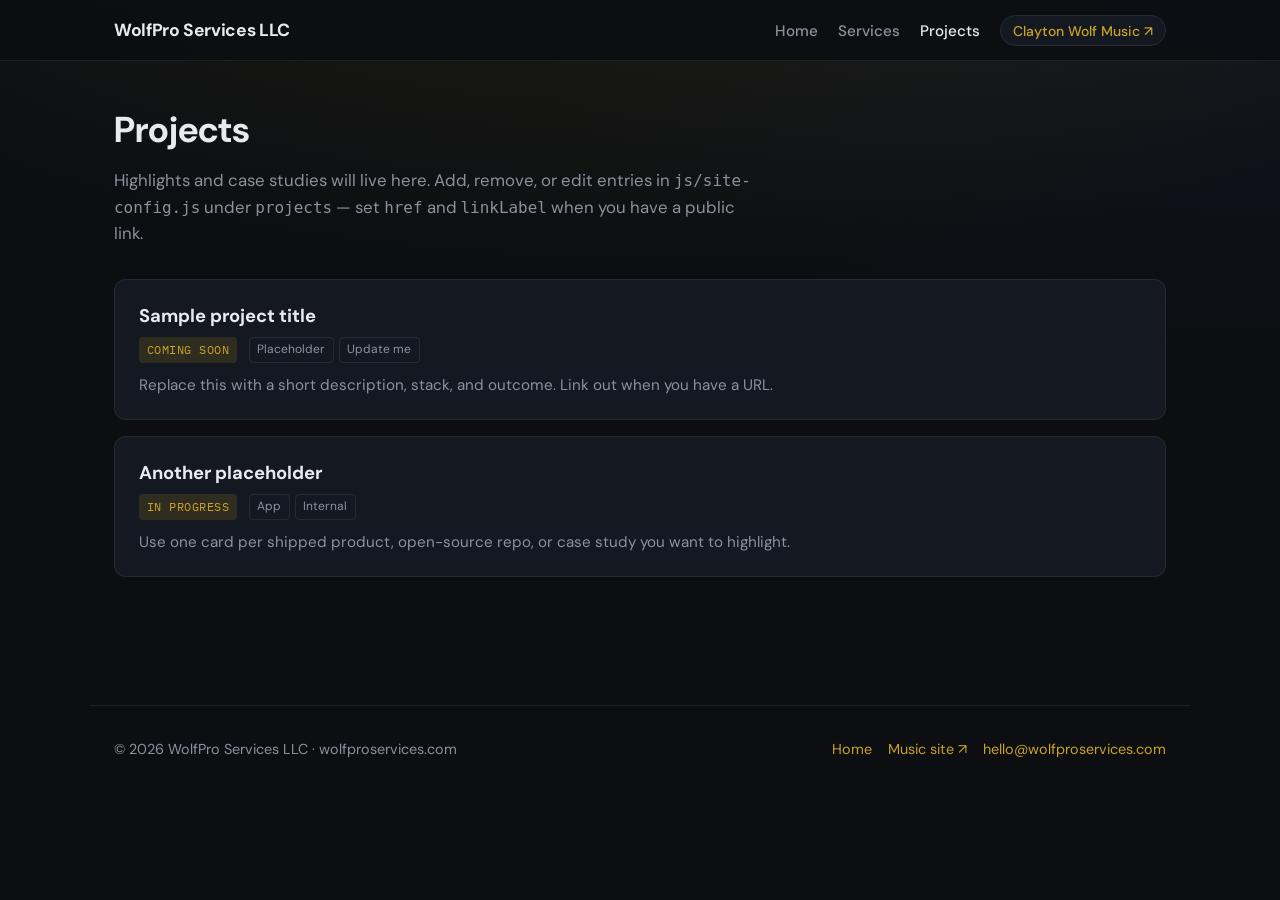
==== projects.html @ f228262b "Initial Site" ====
<!DOCTYPE html>
<html lang="en">
  <head>
    <meta charset="utf-8" />
    <meta name="viewport" content="width=device-width, initial-scale=1" />
    <title>Projects — WolfPro Services LLC</title>
    <meta
      name="description"
      content="Selected work and projects from WolfPro Services LLC — apps, metrology, audio, and more."
    />
    <link rel="canonical" href="https://wolfproservices.com/projects.html" />
    <meta property="og:url" content="https://wolfproservices.com/projects.html" />
    <meta property="og:title" content="Projects — WolfPro Services LLC" />
    <meta property="og:description" content="Selected work and in-progress projects." />
    <meta property="og:type" content="website" />
    <link rel="preconnect" href="https://fonts.googleapis.com" />
    <link rel="preconnect" href="https://fonts.gstatic.com" crossorigin />
    <link
      href="https://fonts.googleapis.com/css2?family=DM+Sans:ital,opsz,wght@0,9..40,400;0,9..40,500;0,9..40,600;0,9..40,700;1,9..40,400&family=IBM+Plex+Mono:wght@400;500&display=swap"
      rel="stylesheet"
    />
    <link rel="stylesheet" href="css/styles.css" />
  </head>
  <body>
    <a class="skip-link" href="#main">Skip to content</a>
    <header class="site-header">
      <div class="header-inner">
        <a class="logo" href="index.html" data-site-company>WolfPro Services LLC</a>
        <nav aria-label="Primary">
          <ul>
            <li><a href="index.html" data-nav="home">Home</a></li>
            <li><a href="index.html#services">Services</a></li>
            <li><a href="projects.html" data-nav="projects">Projects</a></li>
            <li>
              <a class="nav-music" href="https://claytonwolfmusic.com" data-music-url target="_blank" rel="noopener noreferrer"
                ><span data-music-label>Clayton Wolf Music</span> ↗</a
              >
            </li>
          </ul>
        </nav>
      </div>
    </header>

    <main id="main">
      <div class="page-intro">
        <h1>Projects</h1>
        <p>
          Highlights and case studies will live here. Add, remove, or edit entries in
          <code style="font-size: 0.95em">js/site-config.js</code> under <code style="font-size: 0.95em">projects</code>
          — set <code style="font-size: 0.95em">href</code> and <code style="font-size: 0.95em">linkLabel</code> when you
          have a public link.
        </p>
      </div>

      <div id="project-grid" class="project-grid"></div>
    </main>

    <footer class="site-footer">
      <div class="footer-inner">
        <p>
          © <span data-footer-year></span>
          <span data-site-company>WolfPro Services LLC</span> ·
          <span data-site-domain>wolfproservices.com</span>
        </p>
        <div class="footer-links">
          <a href="index.html">Home</a>
          <a href="https://claytonwolfmusic.com" data-music-url target="_blank" rel="noopener noreferrer">Music site ↗</a>
          <a href="mailto:hello@wolfproservices.com" data-site-email>Email</a>
        </div>
      </div>
    </footer>

    <script src="js/site-config.js"></script>
    <script src="js/main.js"></script>
    <script>
      document.addEventListener("DOMContentLoaded", function () {
        window.wolfproInit({ currentNav: "projects" });
      });
    </script>
  </body>
</html>
---- css/styles.css ----
/* WolfPro Services LLC — global styles */

:root {
  --bg: #0c0e12;
  --bg-elevated: #141820;
  --border: rgba(255, 255, 255, 0.08);
  --text: #e8eaef;
  --muted: #8b929e;
  --accent: #c9a227;
  --accent-soft: rgba(201, 162, 39, 0.15);
  --accent-glow: rgba(201, 162, 39, 0.35);
  --font-sans: "DM Sans", system-ui, sans-serif;
  --font-mono: "IBM Plex Mono", ui-monospace, monospace;
  --radius: 12px;
  --max: 1100px;
}

*,
*::before,
*::after {
  box-sizing: border-box;
}

html {
  scroll-behavior: smooth;
}

body {
  margin: 0;
  min-height: 100vh;
  font-family: var(--font-sans);
  font-size: 1.05rem;
  line-height: 1.6;
  color: var(--text);
  background: var(--bg);
  background-image:
    radial-gradient(ellipse 80% 50% at 50% -20%, rgba(201, 162, 39, 0.12), transparent),
    radial-gradient(ellipse 60% 40% at 100% 0%, rgba(80, 120, 200, 0.06), transparent);
}

a {
  color: var(--accent);
  text-decoration: none;
}

a:hover {
  text-decoration: underline;
  text-underline-offset: 3px;
}

.skip-link {
  position: absolute;
  left: -9999px;
  top: 0;
  padding: 0.75rem 1rem;
  background: var(--accent);
  color: #111;
  font-weight: 600;
  z-index: 100;
}

.skip-link:focus {
  left: 1rem;
  top: 1rem;
}

.site-header {
  position: sticky;
  top: 0;
  z-index: 50;
  border-bottom: 1px solid var(--border);
  background: rgba(12, 14, 18, 0.85);
  backdrop-filter: blur(12px);
}

.header-inner {
  max-width: var(--max);
  margin: 0 auto;
  padding: 1rem 1.5rem;
  display: flex;
  align-items: center;
  justify-content: space-between;
  gap: 1rem;
  flex-wrap: wrap;
}

.logo {
  font-weight: 700;
  font-size: 1.1rem;
  letter-spacing: -0.02em;
  color: var(--text);
  text-decoration: none;
}

.logo:hover {
  color: var(--accent);
  text-decoration: none;
}

.logo span {
  color: var(--muted);
  font-weight: 500;
}

nav ul {
  list-style: none;
  margin: 0;
  padding: 0;
  display: flex;
  flex-wrap: wrap;
  gap: 0.25rem 1.25rem;
  align-items: center;
}

nav a {
  color: var(--muted);
  font-size: 0.95rem;
  font-weight: 500;
}

nav a:hover,
nav a[aria-current="page"] {
  color: var(--text);
  text-decoration: none;
}

.nav-music {
  padding: 0.35rem 0.75rem;
  border-radius: 999px;
  border: 1px solid var(--border);
  background: var(--bg-elevated);
  color: var(--accent) !important;
  font-size: 0.875rem !important;
}

.nav-music:hover {
  border-color: var(--accent);
  background: var(--accent-soft);
  text-decoration: none;
}

main {
  max-width: var(--max);
  margin: 0 auto;
  padding: 2.5rem 1.5rem 4rem;
}

.hero {
  padding: 2rem 0 3rem;
}

.hero h1 {
  margin: 0 0 0.75rem;
  font-size: clamp(2rem, 5vw, 2.75rem);
  font-weight: 700;
  letter-spacing: -0.03em;
  line-height: 1.15;
}

.hero .lede {
  margin: 0;
  max-width: 36rem;
  color: var(--muted);
  font-size: 1.125rem;
}

.hero-actions {
  margin-top: 1.75rem;
  display: flex;
  flex-wrap: wrap;
  gap: 0.75rem;
}

.btn {
  display: inline-flex;
  align-items: center;
  justify-content: center;
  padding: 0.65rem 1.15rem;
  border-radius: var(--radius);
  font-weight: 600;
  font-size: 0.95rem;
  border: 1px solid transparent;
  cursor: pointer;
  font-family: inherit;
}

.btn-primary {
  background: var(--accent);
  color: #111;
}

.btn-primary:hover {
  filter: brightness(1.08);
  text-decoration: none;
  box-shadow: 0 0 24px var(--accent-glow);
}

.btn-ghost {
  background: transparent;
  border-color: var(--border);
  color: var(--text);
}

.btn-ghost:hover {
  border-color: var(--muted);
  text-decoration: none;
}

section {
  margin-top: 3rem;
}

section h2 {
  margin: 0 0 1.25rem;
  font-size: 1.35rem;
  font-weight: 650;
  letter-spacing: -0.02em;
}

.music-banner {
  display: flex;
  flex-wrap: wrap;
  align-items: center;
  justify-content: space-between;
  gap: 1rem;
  padding: 1.25rem 1.5rem;
  border-radius: var(--radius);
  border: 1px solid var(--border);
  background: var(--bg-elevated);
}

.music-banner p {
  margin: 0;
  max-width: 42rem;
  color: var(--muted);
  font-size: 0.98rem;
}

.music-banner strong {
  color: var(--text);
}

.service-grid {
  display: grid;
  grid-template-columns: repeat(auto-fill, minmax(260px, 1fr));
  gap: 1rem;
}

.card {
  padding: 1.35rem 1.35rem 1.5rem;
  border-radius: var(--radius);
  border: 1px solid var(--border);
  background: var(--bg-elevated);
  display: flex;
  flex-direction: column;
  gap: 0.5rem;
  transition: border-color 0.15s ease, box-shadow 0.15s ease;
}

.card:hover {
  border-color: rgba(201, 162, 39, 0.35);
  box-shadow: 0 8px 32px rgba(0, 0, 0, 0.25);
}

.card-icon {
  font-size: 1.5rem;
  line-height: 1;
  margin-bottom: 0.25rem;
}

.card h3 {
  margin: 0;
  font-size: 1.1rem;
  font-weight: 650;
}

.card .summary {
  margin: 0;
  color: var(--muted);
  font-size: 0.95rem;
  flex: 1;
}

.card .detail {
  margin: 0.5rem 0 0;
  font-size: 0.85rem;
  color: var(--muted);
  font-family: var(--font-mono);
  opacity: 0.9;
}

.card .card-cta {
  margin-top: 1rem;
  font-weight: 600;
  font-size: 0.9rem;
}

.about-block {
  padding: 1.5rem;
  border-radius: var(--radius);
  border-left: 3px solid var(--accent);
  background: var(--bg-elevated);
  border: 1px solid var(--border);
  border-left-width: 3px;
}

.about-block p {
  margin: 0;
  color: var(--muted);
}

.about-block p + p {
  margin-top: 0.75rem;
}

.project-grid {
  display: grid;
  gap: 1rem;
}

.project-card {
  padding: 1.35rem 1.5rem;
  border-radius: var(--radius);
  border: 1px solid var(--border);
  background: var(--bg-elevated);
}

.project-card h3 {
  margin: 0 0 0.35rem;
  font-size: 1.15rem;
}

.project-meta {
  display: flex;
  flex-wrap: wrap;
  gap: 0.5rem 0.75rem;
  align-items: center;
  margin-bottom: 0.65rem;
}

.status-pill {
  font-family: var(--font-mono);
  font-size: 0.75rem;
  text-transform: uppercase;
  letter-spacing: 0.04em;
  padding: 0.2rem 0.5rem;
  border-radius: 4px;
  background: var(--accent-soft);
  color: var(--accent);
}

.tags {
  display: flex;
  flex-wrap: wrap;
  gap: 0.35rem;
}

.tags span {
  font-size: 0.75rem;
  color: var(--muted);
  padding: 0.15rem 0.45rem;
  border-radius: 4px;
  border: 1px solid var(--border);
}

.project-card p {
  margin: 0;
  color: var(--muted);
  font-size: 0.95rem;
}

.project-card .project-link {
  display: inline-block;
  margin-top: 0.85rem;
  font-weight: 600;
  font-size: 0.9rem;
}

.site-footer {
  margin-top: 4rem;
  padding: 2rem 1.5rem;
  border-top: 1px solid var(--border);
  max-width: var(--max);
  margin-left: auto;
  margin-right: auto;
}

.footer-inner {
  display: flex;
  flex-wrap: wrap;
  gap: 1rem 2rem;
  justify-content: space-between;
  align-items: flex-start;
}

.site-footer p {
  margin: 0;
  color: var(--muted);
  font-size: 0.9rem;
}

.footer-links {
  display: flex;
  flex-wrap: wrap;
  gap: 1rem;
}

.footer-links a {
  font-size: 0.9rem;
}

.page-intro {
  margin-bottom: 2rem;
}

.page-intro h1 {
  margin: 0 0 0.5rem;
  font-size: clamp(1.75rem, 4vw, 2.25rem);
}

.page-intro p {
  margin: 0;
  color: var(--muted);
  max-width: 40rem;
}

@media (max-width: 520px) {
  .header-inner {
    flex-direction: column;
    align-items: flex-start;
  }

  nav ul {
    width: 100%;
  }
}
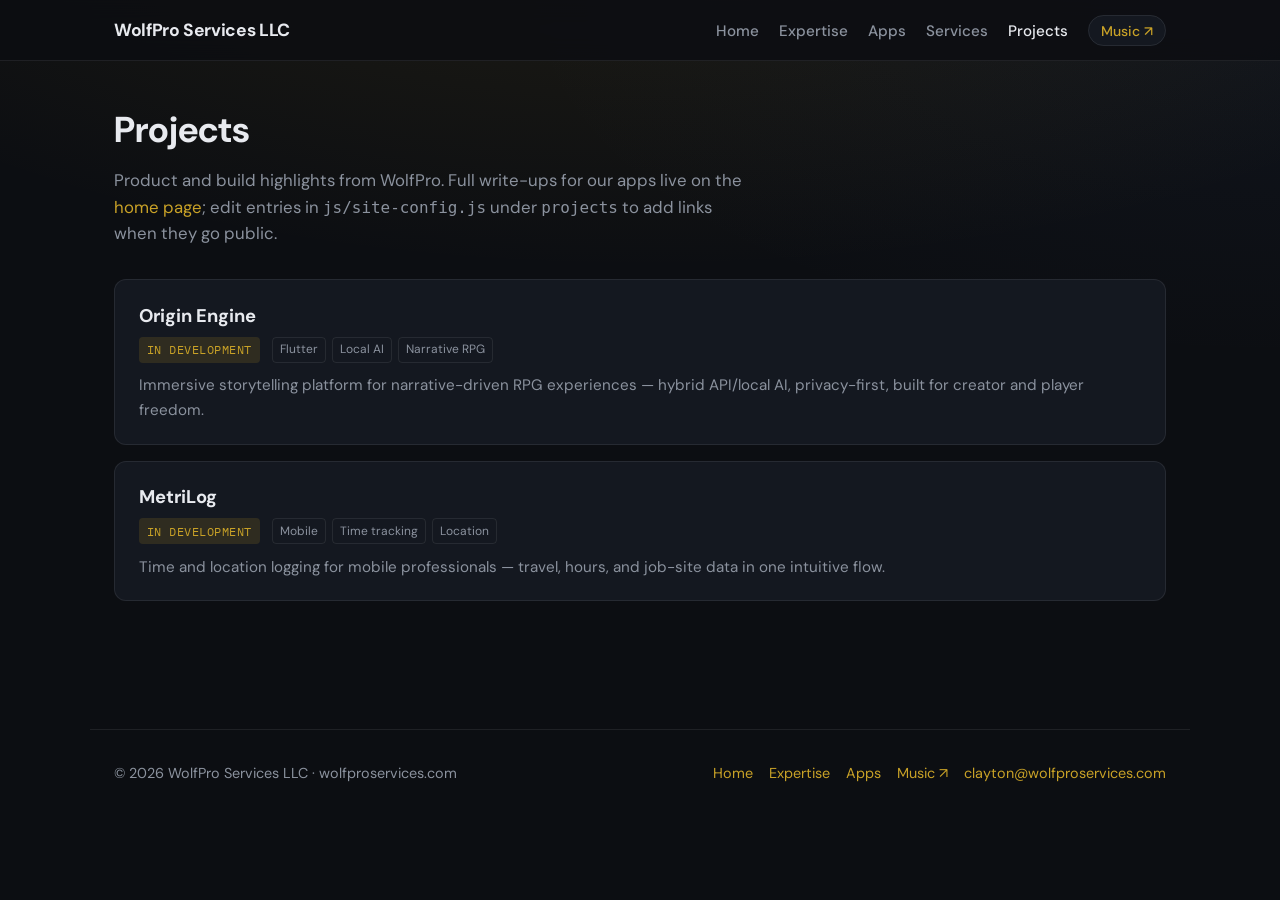
==== commit 1a322080: "Refine landing page for professional profile and add assets - Center hero on Clayton Wolf: metrology" ====
--- a/projects.html
+++ b/projects.html
@@ -6,12 +6,12 @@
     <title>Projects — WolfPro Services LLC</title>
     <meta
       name="description"
-      content="Selected work and projects from WolfPro Services LLC — apps, metrology, audio, and more."
+      content="WolfPro Services LLC — software projects including Origin Engine and MetriLog: Flutter, narrative tooling, and field-ready mobile logging."
     />
     <link rel="canonical" href="https://wolfproservices.com/projects.html" />
     <meta property="og:url" content="https://wolfproservices.com/projects.html" />
     <meta property="og:title" content="Projects — WolfPro Services LLC" />
-    <meta property="og:description" content="Selected work and in-progress projects." />
+    <meta property="og:description" content="Origin Engine, MetriLog, and in-development software from Clayton Wolf / WolfPro Services LLC." />
     <meta property="og:type" content="website" />
     <link rel="preconnect" href="https://fonts.googleapis.com" />
     <link rel="preconnect" href="https://fonts.gstatic.com" crossorigin />
@@ -29,11 +29,13 @@
         <nav aria-label="Primary">
           <ul>
             <li><a href="index.html" data-nav="home">Home</a></li>
+            <li><a href="index.html#expertise">Expertise</a></li>
+            <li><a href="index.html#apps">Apps</a></li>
             <li><a href="index.html#services">Services</a></li>
             <li><a href="projects.html" data-nav="projects">Projects</a></li>
             <li>
               <a class="nav-music" href="https://claytonwolfmusic.com" data-music-url target="_blank" rel="noopener noreferrer"
-                ><span data-music-label>Clayton Wolf Music</span> ↗</a
+                ><span data-music-label>Music</span> ↗</a
               >
             </li>
           </ul>
@@ -45,10 +47,9 @@
       <div class="page-intro">
         <h1>Projects</h1>
         <p>
-          Highlights and case studies will live here. Add, remove, or edit entries in
-          <code style="font-size: 0.95em">js/site-config.js</code> under <code style="font-size: 0.95em">projects</code>
-          — set <code style="font-size: 0.95em">href</code> and <code style="font-size: 0.95em">linkLabel</code> when you
-          have a public link.
+          Product and build highlights from WolfPro. Full write-ups for our apps live on the
+          <a href="index.html#apps">home page</a>; edit entries in <code style="font-size: 0.95em">js/site-config.js</code> under
+          <code style="font-size: 0.95em">projects</code> to add links when they go public.
         </p>
       </div>
 
@@ -57,15 +58,19 @@
 
     <footer class="site-footer">
       <div class="footer-inner">
-        <p>
-          © <span data-footer-year></span>
-          <span data-site-company>WolfPro Services LLC</span> ·
-          <span data-site-domain>wolfproservices.com</span>
-        </p>
-        <div class="footer-links">
-          <a href="index.html">Home</a>
-          <a href="https://claytonwolfmusic.com" data-music-url target="_blank" rel="noopener noreferrer">Music site ↗</a>
-          <a href="mailto:hello@wolfproservices.com" data-site-email>Email</a>
+        <div class="footer-row">
+          <p class="footer-copy">
+            © <span data-footer-year></span>
+            <span data-site-company>WolfPro Services LLC</span> ·
+            <span data-site-domain>wolfproservices.com</span>
+          </p>
+          <div class="footer-links">
+            <a href="index.html">Home</a>
+            <a href="index.html#expertise">Expertise</a>
+            <a href="index.html#apps">Apps</a>
+            <a href="https://claytonwolfmusic.com" data-music-url target="_blank" rel="noopener noreferrer"><span data-music-label>Music</span> ↗</a>
+            <a href="mailto:clayton@wolfproservices.com" data-site-email>Email</a>
+          </div>
         </div>
       </div>
     </footer>
--- a/css/styles.css
+++ b/css/styles.css
@@ -149,19 +149,134 @@
   padding: 2rem 0 3rem;
 }
 
+.hero--profile {
+  padding-bottom: 2.5rem;
+}
+
+.hero-grid {
+  display: grid;
+  grid-template-columns: minmax(0, 1fr) minmax(240px, 340px);
+  gap: 2rem 2.5rem;
+  align-items: start;
+}
+
+.hero-copy {
+  min-width: 0;
+}
+
+.hero-kicker {
+  margin: 0 0 0.5rem;
+  font-family: var(--font-mono);
+  font-size: 0.8rem;
+  font-weight: 500;
+  letter-spacing: 0.06em;
+  text-transform: uppercase;
+  color: var(--accent);
+}
+
 .hero h1 {
-  margin: 0 0 0.75rem;
+  margin: 0 0 0.35rem;
   font-size: clamp(2rem, 5vw, 2.75rem);
   font-weight: 700;
   letter-spacing: -0.03em;
   line-height: 1.15;
 }
 
+.hero-company {
+  margin: 0 0 1rem;
+  font-size: 1.05rem;
+  font-weight: 600;
+  color: var(--text);
+  letter-spacing: -0.02em;
+}
+
 .hero .lede {
   margin: 0;
-  max-width: 36rem;
-  color: var(--muted);
-  font-size: 1.125rem;
+  max-width: 40rem;
+  color: var(--muted);
+  font-size: 1.05rem;
+  line-height: 1.65;
+}
+
+.hero-highlights {
+  margin: 1.25rem 0 0;
+  padding: 0 0 0 1.2rem;
+  max-width: 42rem;
+  color: var(--muted);
+  font-size: 0.98rem;
+  line-height: 1.55;
+}
+
+.hero-highlights li + li {
+  margin-top: 0.5rem;
+}
+
+.hero-visual {
+  position: relative;
+  border-radius: var(--radius);
+  overflow: hidden;
+  border: 1px solid var(--border);
+  background: var(--bg-elevated);
+  box-shadow: 0 16px 48px rgba(0, 0, 0, 0.35);
+}
+
+.hero-photo-frame {
+  margin: 0;
+  line-height: 0;
+}
+
+.hero-photo-frame img {
+  width: 100%;
+  height: auto;
+  aspect-ratio: 3 / 4;
+  object-fit: cover;
+  object-position: center;
+  display: block;
+}
+
+.capability-strip {
+  display: grid;
+  grid-template-columns: repeat(auto-fit, minmax(min(100%, 220px), 1fr));
+  gap: 1rem;
+}
+
+.capability-card {
+  margin: 0;
+  border-radius: var(--radius);
+  border: 1px solid var(--border);
+  background: var(--bg-elevated);
+  overflow: hidden;
+  transition: border-color 0.15s ease, box-shadow 0.15s ease;
+}
+
+.capability-card:hover {
+  border-color: rgba(201, 162, 39, 0.3);
+  box-shadow: 0 8px 28px rgba(0, 0, 0, 0.22);
+}
+
+.capability-card-visual {
+  position: relative;
+  overflow: hidden;
+  aspect-ratio: 4 / 3;
+  background: #0a0c10;
+}
+
+.capability-card-visual img {
+  width: 100%;
+  height: 100%;
+  object-fit: cover;
+  object-position: center;
+  display: block;
+}
+
+.capability-card-label {
+  margin: 0;
+  padding: 0.85rem 1rem 1rem;
+  font-size: 0.9rem;
+  font-weight: 600;
+  color: var(--text);
+  letter-spacing: -0.01em;
+  line-height: 1.35;
 }
 
 .hero-actions {
@@ -217,27 +332,211 @@
   letter-spacing: -0.02em;
 }
 
-.music-banner {
-  display: flex;
-  flex-wrap: wrap;
-  align-items: center;
-  justify-content: space-between;
-  gap: 1rem;
-  padding: 1.25rem 1.5rem;
+.section-head {
+  margin-bottom: 1.35rem;
+}
+
+.section-head h2 {
+  margin: 0 0 0.4rem;
+}
+
+.section-sub {
+  margin: 0;
+  max-width: 42rem;
+  color: var(--muted);
+  font-size: 1rem;
+  line-height: 1.55;
+}
+
+.featured-app-grid {
+  display: grid;
+  grid-template-columns: repeat(auto-fit, minmax(min(100%, 300px), 1fr));
+  gap: 1.25rem;
+}
+
+.app-card {
+  padding: 1.35rem 1.5rem 1.5rem;
   border-radius: var(--radius);
   border: 1px solid var(--border);
   background: var(--bg-elevated);
-}
-
-.music-banner p {
-  margin: 0;
-  max-width: 42rem;
-  color: var(--muted);
-  font-size: 0.98rem;
-}
-
-.music-banner strong {
-  color: var(--text);
+  display: flex;
+  flex-direction: column;
+  gap: 0.75rem;
+  transition: border-color 0.15s ease, box-shadow 0.15s ease;
+}
+
+.app-card:hover {
+  border-color: rgba(201, 162, 39, 0.35);
+  box-shadow: 0 8px 32px rgba(0, 0, 0, 0.25);
+}
+
+.app-card-logo-wrap {
+  display: flex;
+  align-items: center;
+  justify-content: center;
+  min-height: 6.5rem;
+  padding: 0.5rem 0 1rem;
+  margin: 0 0 0.25rem;
+  border-bottom: 1px solid var(--border);
+}
+
+.app-card-logo {
+  max-width: 100%;
+  max-height: 5.5rem;
+  width: auto;
+  height: auto;
+  object-fit: contain;
+}
+
+.app-card h3 {
+  margin: 0;
+  font-size: 1.2rem;
+  font-weight: 650;
+  letter-spacing: -0.02em;
+}
+
+.app-card-desc {
+  margin: 0;
+  color: var(--muted);
+  font-size: 0.95rem;
+  line-height: 1.65;
+  flex: 1;
+}
+
+.app-card-link {
+  font-weight: 600;
+  font-size: 0.9rem;
+  margin-top: 0.15rem;
+}
+
+/* Clayton Wolf Music — dark panel + portrait; white wordmark reads on near-black */
+.music-spotlight {
+  border-radius: var(--radius);
+  border: 1px solid rgba(255, 255, 255, 0.1);
+  background: #060608;
+  overflow: hidden;
+}
+
+.music-spotlight--split {
+  box-shadow: 0 12px 48px rgba(0, 0, 0, 0.4);
+}
+
+.music-spotlight-inner {
+  display: grid;
+  align-items: stretch;
+  padding: 0;
+  gap: 0;
+}
+
+.music-spotlight--split .music-spotlight-inner {
+  grid-template-columns: minmax(0, 38%) 1fr;
+  min-height: 280px;
+}
+
+.music-spotlight-visual {
+  position: relative;
+  overflow: hidden;
+  background: #000;
+  min-height: 260px;
+}
+
+.music-spotlight-photo {
+  width: 100%;
+  height: 100%;
+  min-height: 280px;
+  max-height: 520px;
+  object-fit: cover;
+  object-position: center 15%;
+  display: block;
+}
+
+.music-spotlight-copy {
+  padding: 1.65rem 1.85rem;
+  display: flex;
+  flex-direction: column;
+  justify-content: center;
+  background: linear-gradient(155deg, #07070a 0%, #0e0e14 55%, #0a0a0f 100%);
+}
+
+.music-spotlight-logo-wrap {
+  display: flex;
+  align-items: center;
+  justify-content: flex-start;
+  margin-bottom: 1rem;
+  padding-bottom: 1rem;
+  border-bottom: 1px solid rgba(255, 255, 255, 0.08);
+}
+
+.music-spotlight-logo {
+  max-width: min(100%, 340px);
+  max-height: 4.75rem;
+  width: auto;
+  height: auto;
+  object-fit: contain;
+}
+
+.music-spotlight-lede {
+  margin: 0 0 1.1rem;
+  color: rgba(220, 224, 232, 0.9);
+  font-size: 1rem;
+  line-height: 1.65;
+}
+
+.music-spotlight-cta {
+  display: inline-flex;
+  align-self: flex-start;
+}
+
+/* Logo + copy only (no portrait) */
+.music-spotlight--compact {
+  background: var(--bg-elevated);
+  border-color: var(--border);
+}
+
+.music-spotlight--compact .music-spotlight-inner {
+  display: block;
+  padding: 1.5rem 1.65rem;
+}
+
+.music-spotlight--compact .music-spotlight-copy {
+  background: transparent;
+  padding: 0;
+}
+
+.music-spotlight--compact .music-spotlight-lede {
+  color: var(--muted);
+}
+
+@media (max-width: 700px) {
+  .music-spotlight--split .music-spotlight-inner {
+    grid-template-columns: 1fr;
+  }
+
+  .music-spotlight-visual {
+    min-height: 220px;
+    max-height: 42vh;
+  }
+
+  .music-spotlight-photo {
+    min-height: 200px;
+    max-height: 42vh;
+    object-position: center 20%;
+  }
+
+  .music-spotlight-copy {
+    padding: 1.35rem 1.35rem 1.5rem;
+    text-align: center;
+  }
+
+  .music-spotlight-logo-wrap {
+    justify-content: center;
+  }
+
+  .music-spotlight-cta {
+    align-self: center;
+    width: 100%;
+    justify-content: center;
+  }
 }
 
 .service-grid {
@@ -304,13 +603,20 @@
   border-left-width: 3px;
 }
 
-.about-block p {
-  margin: 0;
-  color: var(--muted);
-}
-
-.about-block p + p {
-  margin-top: 0.75rem;
+.about-bio p {
+  margin: 0;
+  color: var(--muted);
+}
+
+.about-bio p + p {
+  margin-top: 0.85rem;
+}
+
+.about-contact {
+  margin: 1rem 0 0;
+  padding-top: 1rem;
+  border-top: 1px solid var(--border);
+  color: var(--muted);
 }
 
 .project-grid {
@@ -387,14 +693,42 @@
 
 .footer-inner {
   display: flex;
+  flex-direction: column;
+  gap: 0.75rem;
+}
+
+.footer-row {
+  display: flex;
   flex-wrap: wrap;
   gap: 1rem 2rem;
   justify-content: space-between;
   align-items: flex-start;
 }
 
-.site-footer p {
-  margin: 0;
+.footer-copy {
+  margin: 0;
+}
+
+.footer-photo-credit {
+  margin: 0;
+  max-width: 42rem;
+  font-size: 0.8rem;
+  color: var(--muted);
+  line-height: 1.5;
+  opacity: 0.9;
+}
+
+.footer-photo-credit a {
+  color: var(--muted);
+  text-decoration: underline;
+  text-underline-offset: 2px;
+}
+
+.footer-photo-credit a:hover {
+  color: var(--accent);
+}
+
+.site-footer .footer-copy {
   color: var(--muted);
   font-size: 0.9rem;
 }
@@ -434,3 +768,14 @@
     width: 100%;
   }
 }
+
+@media (max-width: 820px) {
+  .hero-grid {
+    grid-template-columns: 1fr;
+  }
+
+  .hero-visual {
+    max-width: 420px;
+    margin: 0 auto;
+  }
+}
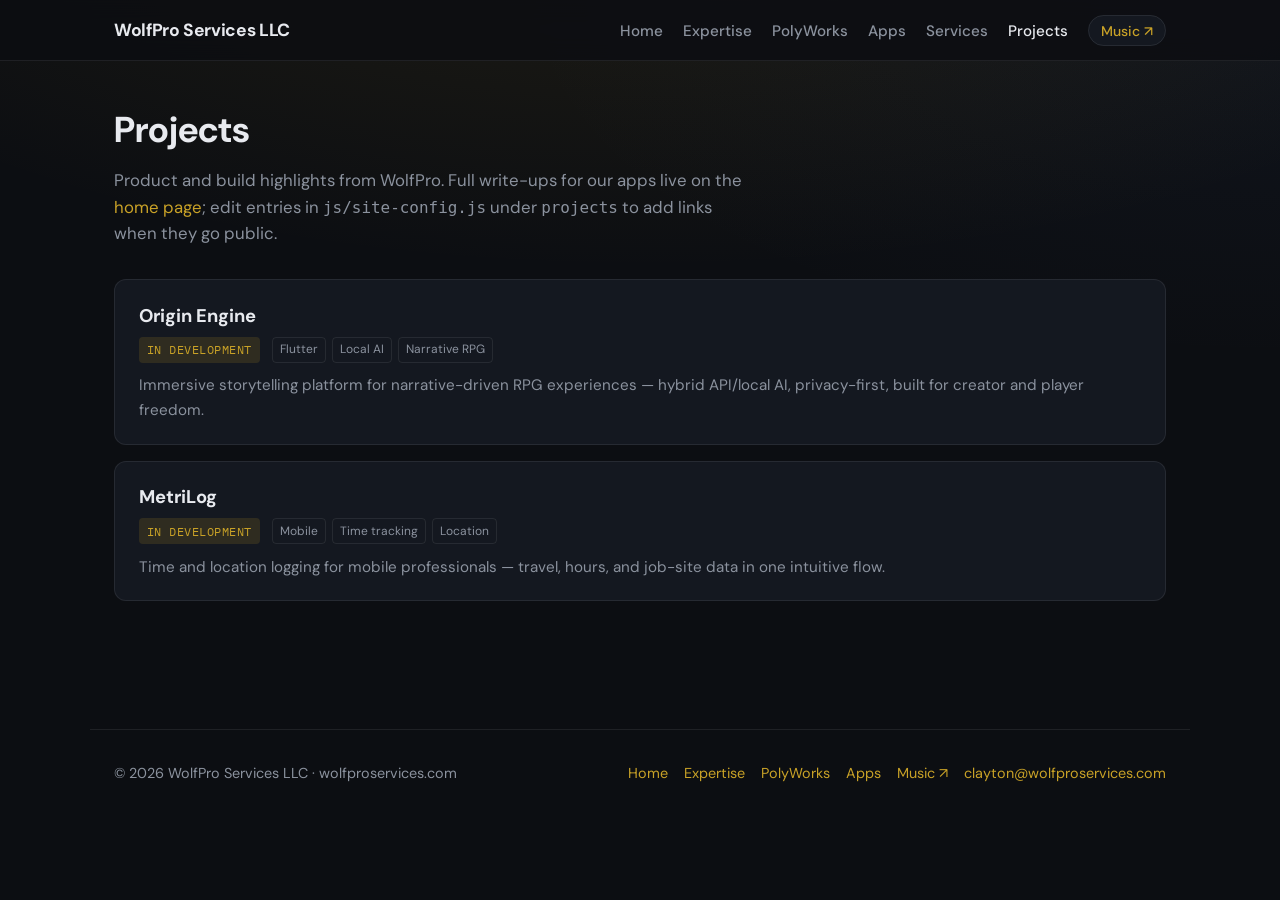
==== commit 82523979: "Add PolyWorks section with Leica trackers, pitch, and 3D scanning - Config-driven PolyWorks copy: pl" ====
--- a/projects.html
+++ b/projects.html
@@ -30,6 +30,7 @@
           <ul>
             <li><a href="index.html" data-nav="home">Home</a></li>
             <li><a href="index.html#expertise">Expertise</a></li>
+            <li><a href="index.html#polyworks">PolyWorks</a></li>
             <li><a href="index.html#apps">Apps</a></li>
             <li><a href="index.html#services">Services</a></li>
             <li><a href="projects.html" data-nav="projects">Projects</a></li>
@@ -67,6 +68,7 @@
           <div class="footer-links">
             <a href="index.html">Home</a>
             <a href="index.html#expertise">Expertise</a>
+            <a href="index.html#polyworks">PolyWorks</a>
             <a href="index.html#apps">Apps</a>
             <a href="https://claytonwolfmusic.com" data-music-url target="_blank" rel="noopener noreferrer"><span data-music-label>Music</span> ↗</a>
             <a href="mailto:clayton@wolfproservices.com" data-site-email>Email</a>
--- a/css/styles.css
+++ b/css/styles.css
@@ -279,6 +279,119 @@
   line-height: 1.35;
 }
 
+/* PolyWorks section */
+.polyworks-section .section-head {
+  margin-bottom: 1.5rem;
+}
+
+.polyworks-panels {
+  display: grid;
+  grid-template-columns: minmax(0, 1.15fr) minmax(0, 1fr);
+  gap: 1.25rem;
+  align-items: start;
+}
+
+.polyworks-panel {
+  padding: 1.35rem 1.5rem 1.5rem;
+  border-radius: var(--radius);
+  border: 1px solid var(--border);
+  background: var(--bg-elevated);
+}
+
+.polyworks-panel h3 {
+  margin: 0 0 0.75rem;
+  font-size: 1.05rem;
+  font-weight: 650;
+  letter-spacing: -0.02em;
+  color: var(--text);
+}
+
+.polyworks-panel h3:not(:first-child) {
+  margin-top: 1.35rem;
+}
+
+.polyworks-prose {
+  margin: 0;
+  color: var(--muted);
+  font-size: 0.98rem;
+  line-height: 1.65;
+}
+
+.polyworks-prose + .polyworks-prose {
+  margin-top: 0.85rem;
+}
+
+.polyworks-prose--tight {
+  margin-top: 1rem;
+}
+
+.polyworks-hardware-lede {
+  margin: 0 0 1rem;
+  color: var(--muted);
+  font-size: 0.95rem;
+  line-height: 1.6;
+}
+
+.polyworks-equip-grid {
+  display: grid;
+  gap: 0.85rem;
+}
+
+.polyworks-equip-card {
+  margin: 0;
+  padding: 1rem 1.1rem;
+  border-radius: calc(var(--radius) - 4px);
+  border: 1px solid var(--border);
+  background: rgba(0, 0, 0, 0.2);
+}
+
+.polyworks-equip-card h4 {
+  margin: 0 0 0.4rem;
+  font-size: 0.95rem;
+  font-weight: 650;
+  color: var(--accent);
+  letter-spacing: -0.01em;
+}
+
+.polyworks-equip-desc {
+  margin: 0;
+  font-size: 0.88rem;
+  color: var(--muted);
+  line-height: 1.55;
+}
+
+.polyworks-panel--accent {
+  margin-top: 1.25rem;
+  border-color: rgba(201, 162, 39, 0.25);
+  background: linear-gradient(160deg, rgba(201, 162, 39, 0.08) 0%, var(--bg-elevated) 45%);
+}
+
+.polyworks-why-list {
+  margin: 0 0 0.5rem;
+  padding: 0 0 0 1.2rem;
+  color: var(--muted);
+  font-size: 0.98rem;
+  line-height: 1.55;
+}
+
+.polyworks-why-list li + li {
+  margin-top: 0.45rem;
+}
+
+.polyworks-panel--scan {
+  margin-top: 1.25rem;
+}
+
+.polyworks-cta {
+  margin-top: 1.25rem;
+}
+
+@media (max-width: 820px) {
+  .polyworks-panels {
+    grid-template-columns: 1fr;
+  }
+}
+
 .hero-actions {
   margin-top: 1.75rem;
   display: flex;
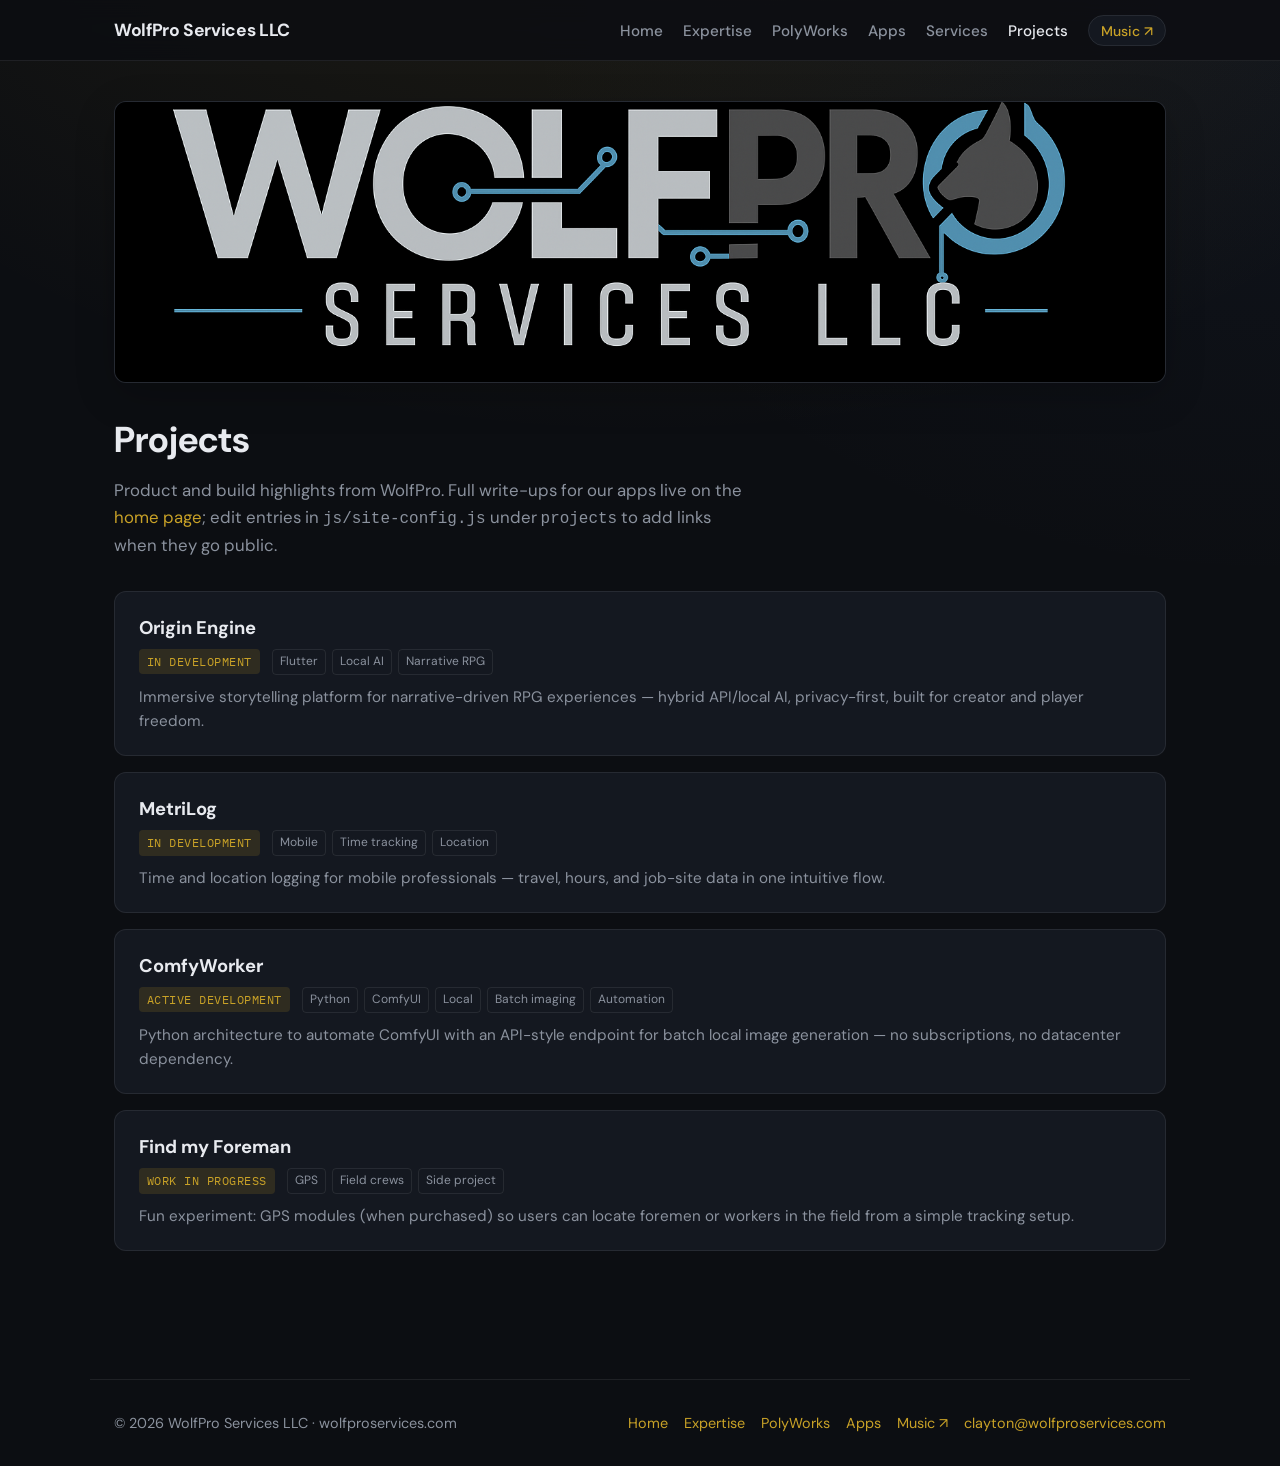
==== commit df262c95: "Add wolfhead favicon, site banner, ComfyWorker and Find my Foreman - Inject favicon/apple-touch-icon" ====
--- a/projects.html
+++ b/projects.html
@@ -6,13 +6,14 @@
     <title>Projects — WolfPro Services LLC</title>
     <meta
       name="description"
-      content="WolfPro Services LLC — software projects including Origin Engine and MetriLog: Flutter, narrative tooling, and field-ready mobile logging."
+      content="WolfPro Services LLC — Origin Engine, MetriLog, ComfyWorker (Python / ComfyUI local batch imaging), Find my Foreman (GPS field concept), and more."
     />
     <link rel="canonical" href="https://wolfproservices.com/projects.html" />
     <meta property="og:url" content="https://wolfproservices.com/projects.html" />
     <meta property="og:title" content="Projects — WolfPro Services LLC" />
-    <meta property="og:description" content="Origin Engine, MetriLog, and in-development software from Clayton Wolf / WolfPro Services LLC." />
+    <meta property="og:description" content="Origin Engine, MetriLog, ComfyWorker, Find my Foreman, and in-development software from Clayton Wolf / WolfPro Services LLC." />
     <meta property="og:type" content="website" />
+    <meta property="og:image" content="https://wolfproservices.com/assets/images/wolfpro_banner.png" />
     <link rel="preconnect" href="https://fonts.googleapis.com" />
     <link rel="preconnect" href="https://fonts.gstatic.com" crossorigin />
     <link
@@ -45,6 +46,7 @@
     </header>
 
     <main id="main">
+      <div class="site-banner-slot" data-site-banner-wrap></div>
       <div class="page-intro">
         <h1>Projects</h1>
         <p>
--- a/css/styles.css
+++ b/css/styles.css
@@ -145,6 +145,38 @@
   padding: 2.5rem 1.5rem 4rem;
 }
 
+.site-banner-slot {
+  margin: 0 0 1.75rem;
+}
+
+.site-banner-slot:empty {
+  margin: 0;
+}
+
+.site-banner {
+  margin: 0;
+  border-radius: var(--radius);
+  overflow: hidden;
+  border: 1px solid var(--border);
+  background: var(--bg-elevated);
+  box-shadow: 0 12px 40px rgba(0, 0, 0, 0.2);
+}
+
+.site-banner img {
+  width: 100%;
+  height: auto;
+  display: block;
+  object-fit: cover;
+  object-position: center;
+  max-height: min(42vh, 320px);
+}
+
+@media (min-width: 900px) {
+  .site-banner img {
+    max-height: 280px;
+  }
+}
+
 .hero {
   padding: 2rem 0 3rem;
 }
@@ -483,6 +515,16 @@
   box-shadow: 0 8px 32px rgba(0, 0, 0, 0.25);
 }
 
+.app-card--no-logo::before {
+  content: "";
+  display: block;
+  width: 2.75rem;
+  height: 3px;
+  border-radius: 2px;
+  background: linear-gradient(90deg, var(--accent), rgba(201, 162, 39, 0.15));
+  margin-bottom: 0.85rem;
+}
+
 .app-card-logo-wrap {
   display: flex;
   align-items: center;
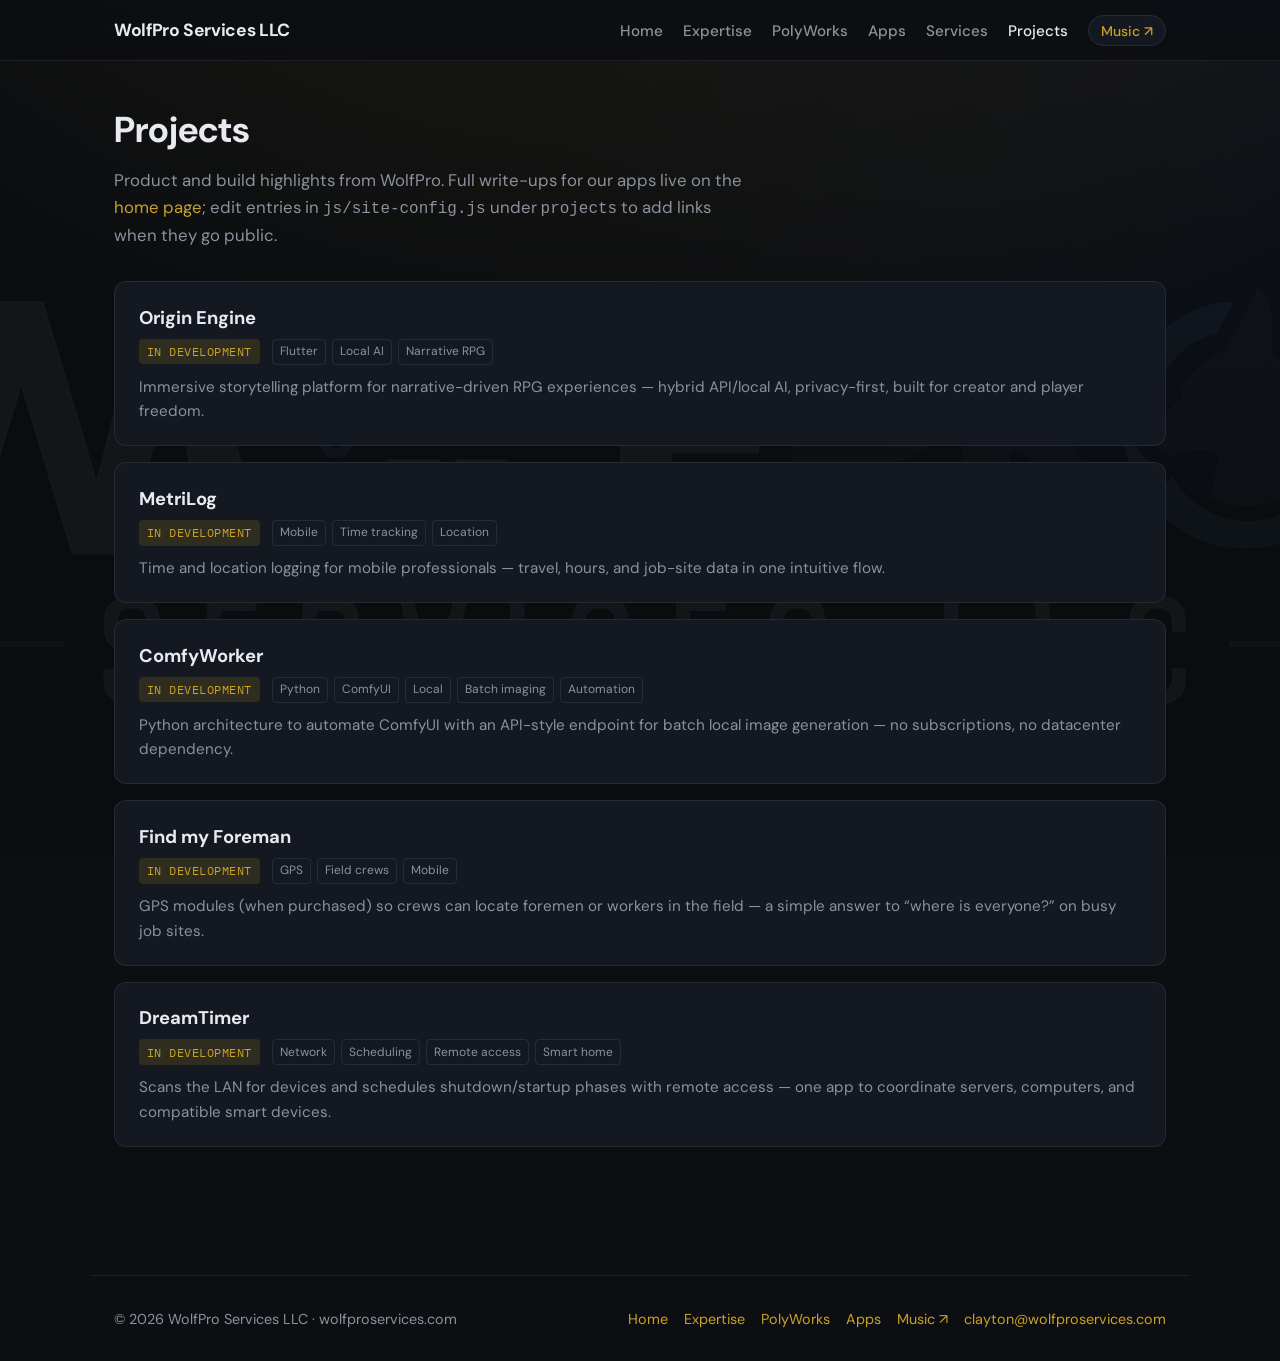
==== commit b5bde328: "Subtle full-page banner background; project logos and DreamTimer - Move banner to fixed low-opacity " ====
--- a/projects.html
+++ b/projects.html
@@ -6,12 +6,12 @@
     <title>Projects — WolfPro Services LLC</title>
     <meta
       name="description"
-      content="WolfPro Services LLC — Origin Engine, MetriLog, ComfyWorker (Python / ComfyUI local batch imaging), Find my Foreman (GPS field concept), and more."
+      content="WolfPro Services LLC — Origin Engine, MetriLog, ComfyWorker, Find my Foreman, DreamTimer (network power scheduling), all in development."
     />
     <link rel="canonical" href="https://wolfproservices.com/projects.html" />
     <meta property="og:url" content="https://wolfproservices.com/projects.html" />
     <meta property="og:title" content="Projects — WolfPro Services LLC" />
-    <meta property="og:description" content="Origin Engine, MetriLog, ComfyWorker, Find my Foreman, and in-development software from Clayton Wolf / WolfPro Services LLC." />
+    <meta property="og:description" content="Origin Engine, MetriLog, ComfyWorker, Find my Foreman, DreamTimer — in-development software from Clayton Wolf / WolfPro Services LLC." />
     <meta property="og:type" content="website" />
     <meta property="og:image" content="https://wolfproservices.com/assets/images/wolfpro_banner.png" />
     <link rel="preconnect" href="https://fonts.googleapis.com" />
@@ -23,6 +23,7 @@
     <link rel="stylesheet" href="css/styles.css" />
   </head>
   <body>
+    <div class="site-bg-banner" data-site-banner-bg aria-hidden="true"></div>
     <a class="skip-link" href="#main">Skip to content</a>
     <header class="site-header">
       <div class="header-inner">
@@ -46,7 +47,6 @@
     </header>
 
     <main id="main">
-      <div class="site-banner-slot" data-site-banner-wrap></div>
       <div class="page-intro">
         <h1>Projects</h1>
         <p>
--- a/css/styles.css
+++ b/css/styles.css
@@ -143,37 +143,36 @@
   max-width: var(--max);
   margin: 0 auto;
   padding: 2.5rem 1.5rem 4rem;
-}
-
-.site-banner-slot {
-  margin: 0 0 1.75rem;
-}
-
-.site-banner-slot:empty {
-  margin: 0;
-}
-
-.site-banner {
-  margin: 0;
-  border-radius: var(--radius);
+  position: relative;
+  z-index: 1;
+}
+
+/* Full-viewport banner wash — low contrast so content stays primary */
+.site-bg-banner {
+  position: fixed;
+  inset: 0;
+  z-index: 0;
+  pointer-events: none;
   overflow: hidden;
-  border: 1px solid var(--border);
-  background: var(--bg-elevated);
-  box-shadow: 0 12px 40px rgba(0, 0, 0, 0.2);
-}
-
-.site-banner img {
-  width: 100%;
-  height: auto;
-  display: block;
+}
+
+.site-bg-banner__img {
+  position: absolute;
+  left: 50%;
+  top: 50%;
+  width: min(140vw, 2200px);
+  height: min(90vh, 900px);
+  transform: translate(-50%, -50%);
   object-fit: cover;
-  object-position: center;
-  max-height: min(42vh, 320px);
-}
-
-@media (min-width: 900px) {
-  .site-banner img {
-    max-height: 280px;
+  object-position: center 30%;
+  opacity: 0.09;
+  filter: saturate(0.75) brightness(0.55);
+}
+
+@media (prefers-reduced-motion: reduce) {
+  .site-bg-banner__img {
+    opacity: 0.06;
+    filter: saturate(0.65) brightness(0.5);
   }
 }
 
@@ -838,6 +837,8 @@
 }
 
 .site-footer {
+  position: relative;
+  z-index: 1;
   margin-top: 4rem;
   padding: 2rem 1.5rem;
   border-top: 1px solid var(--border);
